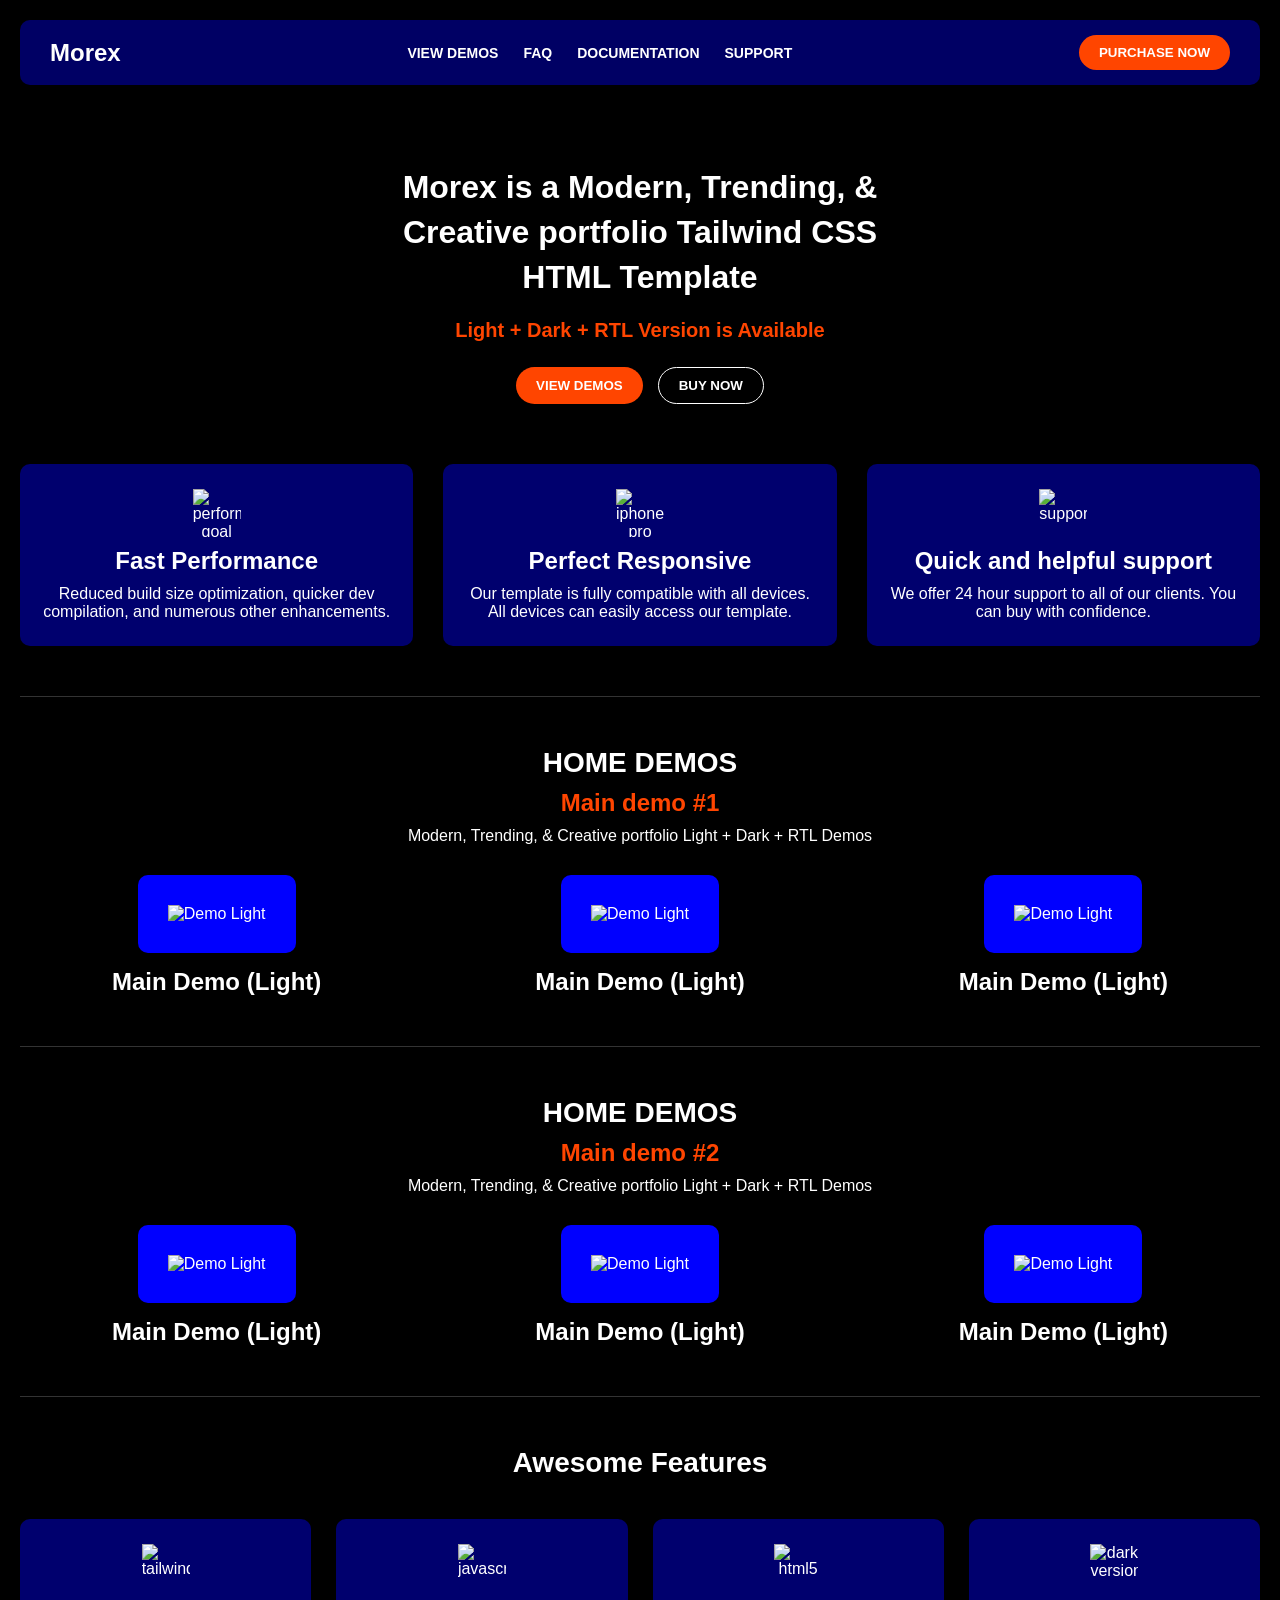
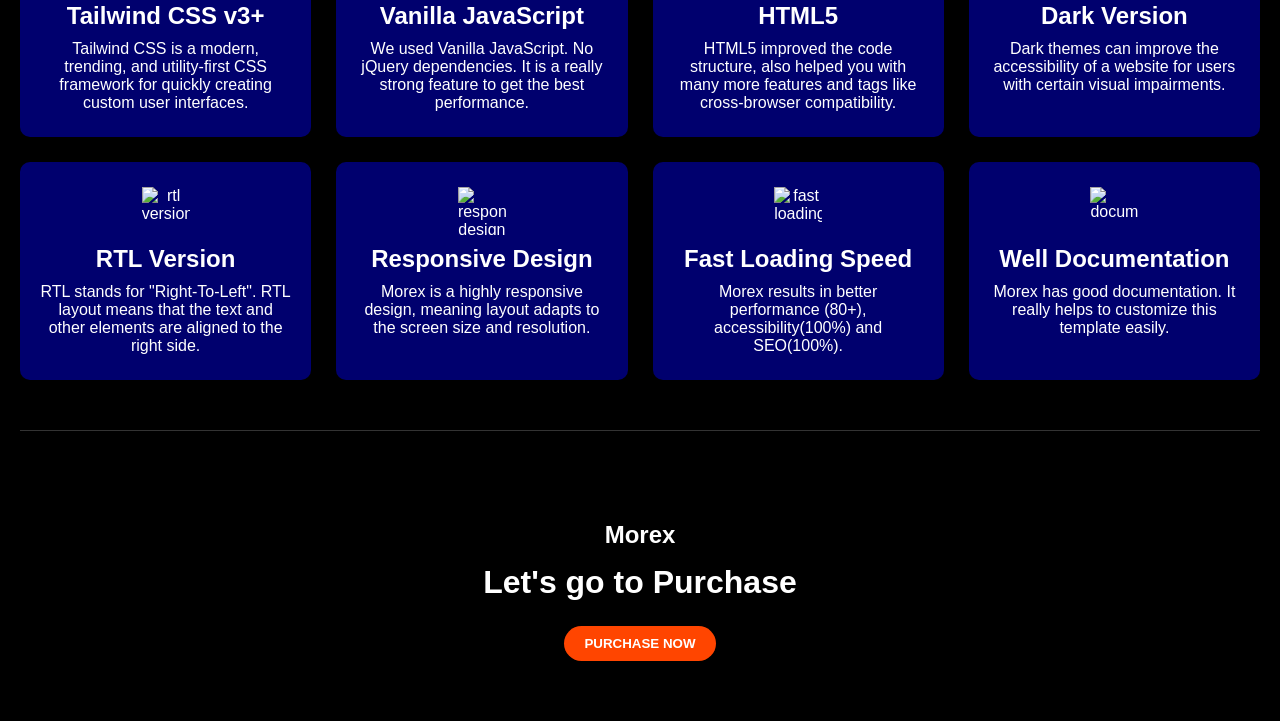
==== index.html @ 5b0fe23b "Rename index .html to index.html" ====
<!DOCTYPE html>
<html lang="en">
<head>
    <meta charset="UTF-8">
    <meta name="viewport" content="width=device-width, initial-scale=1.0">
    <title>Morex - Portfolio Template</title>
    <link rel="stylesheet" href="index2.css">
</head>
<body> 
    <header>
        <nav class="navbar">
            <h1 class="logo">Morex</h1>
            <div class="nav-links">
                <a href="#">VIEW DEMOS</a>
                <a href="#">FAQ</a>
                <a href="#">DOCUMENTATION</a>
                <a href="#">SUPPORT</a>
            </div>
            <button class="btn btn-primary nav-btn">Purchase now</button>
        </nav>
    </header>

    <section class="hero-section">
        <div class="hero-title">
            <h1>Morex is a Modern, Trending, & <br> Creative portfolio Tailwind CSS <br> HTML Template</h1>
        </div>
        <h2 class="sub-title">Light + Dark + RTL Version is Available</h2>
        <div class="hero-buttons">
            <button class="btn btn-primary">view demos</button>
            <button class="btn btn-secondary">buy now</button>
        </div>
    </section>

    <section class="features-grid-3">
        <div class="feature-card-blue">
            <img width="48" height="48" src="https://img.icons8.com/fluency/48/performance-goal.png" alt="performance-goal"/>
            <h2>Fast Performance</h2>
            <p>Reduced build size optimization, quicker dev compilation, and numerous other enhancements.</p>
        </div>
        <div class="feature-card-blue">
            <img width="48" height="48" src="https://img.icons8.com/3d-fluent/100/iphone18-pro.png" alt="iphone18-pro"/>
            <h2>Perfect Responsive</h2>
            <p>Our template is fully compatible with all devices. All devices can easily access our template.</p>
        </div>
        <div class="feature-card-blue">
            <img width="48" height="48" src="https://img.icons8.com/external-bearicons-gradient-bearicons/64/external-Headphones-audio-and-video-bearicons-gradient-bearicons-2.png" alt="support"/>
            <h2>Quick and helpful support</h2>
            <p>We offer 24 hour support to all of our clients. You can buy with confidence.</p>
        </div>
    </section>

    <hr class="divider">

    <section class="demos-section">
        <div class="section-header">
            <h1>HOME DEMOS</h1>
            <h2 class="accent-text">Main demo #1</h2>
            <p>Modern, Trending, & Creative portfolio Light + Dark + RTL Demos</p>
        </div>
        <div class="demos-grid">
            <div class="demo-card">
                <img src="https://encrypted-tbn0.gstatic.com/images?q=tbn:ANd9GcROYqlaibfWOEMpz7H7AjM5OM1V0ThS1TTriCDsZRzZWw&s=10" alt="Demo Light" class="demo-img">
                <h2>Main Demo (Light)</h2>
            </div>
            <div class="demo-card">
                <img src="https://encrypted-tbn0.gstatic.com/images?q=tbn:ANd9GcROYqlaibfWOEMpz7H7AjM5OM1V0ThS1TTriCDsZRzZWw&s=10" alt="Demo Light" class="demo-img">
                <h2>Main Demo (Light)</h2>
            </div>
            <div class="demo-card">
                <img src="https://encrypted-tbn0.gstatic.com/images?q=tbn:ANd9GcROYqlaibfWOEMpz7H7AjM5OM1V0ThS1TTriCDsZRzZWw&s=10" alt="Demo Light" class="demo-img">
                <h2>Main Demo (Light)</h2>
            </div>
        </div>
    </section>

    <hr class="divider">

    <section class="demos-section">
        <div class="section-header">
            <h1>HOME DEMOS</h1>
            <h2 class="accent-text">Main demo #2</h2>
            <p>Modern, Trending, & Creative portfolio Light + Dark + RTL Demos</p>
        </div>
        <div class="demos-grid">
            <div class="demo-card">
                <img src="https://encrypted-tbn0.gstatic.com/images?q=tbn:ANd9GcROYqlaibfWOEMpz7H7AjM5OM1V0ThS1TTriCDsZRzZWw&s=10" alt="Demo Light" class="demo-img">
                <h2>Main Demo (Light)</h2>
            </div>
            <div class="demo-card">
                <img src="https://encrypted-tbn0.gstatic.com/images?q=tbn:ANd9GcROYqlaibfWOEMpz7H7AjM5OM1V0ThS1TTriCDsZRzZWw&s=10" alt="Demo Light" class="demo-img">
                <h2>Main Demo (Light)</h2>
            </div>
            <div class="demo-card">
                <img src="https://encrypted-tbn0.gstatic.com/images?q=tbn:ANd9GcROYqlaibfWOEMpz7H7AjM5OM1V0ThS1TTriCDsZRzZWw&s=10" alt="Demo Light" class="demo-img">
                <h2>Main Demo (Light)</h2>
            </div>
        </div>
    </section>

    <hr class="divider">

    <section class="awesome-features-section">
        <div class="section-header">
            <h1>Awesome Features</h1>
        </div>
        <div class="features-grid-4">
            <div class="feature-card-blue">
                <img width="48" height="48" src="https://img.icons8.com/color/48/tailwind_css.png" alt="tailwind_css"/>
                <h2>Tailwind CSS v3+</h2>
                <p>Tailwind CSS is a modern, trending, and utility-first CSS framework for quickly creating custom user interfaces.</p>
            </div>
            <div class="feature-card-blue">
                <img width="48" height="48" src="https://img.icons8.com/fluency/48/javascript.png" alt="javascript"/>
                <h2>Vanilla JavaScript</h2>
                <p>We used Vanilla JavaScript. No jQuery dependencies. It is a really strong feature to get the best performance.</p>
            </div>
            <div class="feature-card-blue">
                <img width="48" height="48" src="https://img.icons8.com/external-tal-revivo-color-tal-revivo/24/external-html-5-is-a-software-solution-stack-that-defines-the-properties-and-behaviors-of-web-page-logo-color-tal-revivo.png" alt="html5"/>
                <h2>HTML5</h2>
                <p>HTML5 improved the code structure, also helped you with many more features and tags like cross-browser compatibility.</p>
            </div>
            <div class="feature-card-blue">
                <img width="48" height="48" src="https://img.icons8.com/ios/50/do-not-disturb-2.png" alt="dark version"/>
                <h2>Dark Version</h2>
                <p>Dark themes can improve the accessibility of a website for users with certain visual impairments.</p>
            </div>
            <div class="feature-card-blue">
                <img width="48" height="48" src="https://img.icons8.com/wired/64/upgrade.png" alt="rtl version"/>
                <h2>RTL Version</h2>
                <p>RTL stands for "Right-To-Left". RTL layout means that the text and other elements are aligned to the right side.</p>
            </div>
            <div class="feature-card-blue">
                <img width="48" height="48" src="https://img.icons8.com/ios/50/media-queries.png" alt="responsive design"/>
                <h2>Responsive Design</h2>
                <p>Morex is a highly responsive design, meaning layout adapts to the screen size and resolution.</p>
            </div>
            <div class="feature-card-blue">
                <img width="48" height="48" src="https://img.icons8.com/ios/50/lighthouse.png" alt="fast loading"/>
                <h2>Fast Loading Speed</h2>
                <p>Morex results in better performance (80+), accessibility(100%) and SEO(100%).</p>
            </div>
            <div class="feature-card-blue">
                <img width="48" height="48" src="https://img.icons8.com/ios/50/book--v1.png" alt="documentation"/>
                <h2>Well Documentation</h2>
                <p>Morex has good documentation. It really helps to customize this template easily.</p>
            </div>
        </div>
    </section>

    <hr class="divider">

    <footer class="footer-cta">
        <h2>Morex</h2>
        <h1>Let's go to Purchase</h1>
        <button class="btn btn-primary">PURCHASE NOW</button>
    </footer>
</body>
</html>
---- index2.css ----
* {
    box-sizing: border-box;
    margin: 0;
    padding: 0;
}

body {
    background-color: #000;
    color: #fff;
    font-family: Arial, sans-serif;
    padding: 0 20px;
}

/* Navigatsiya */
header {
    width: 100%;
}

.navbar {
    margin-top: 20px;
    background-color: rgba(0, 0, 255, 0.391);
    display: flex;
    align-items: center;
    justify-content: space-between;
    padding: 15px 30px;
    border-radius: 10px;
    flex-wrap: wrap;
    gap: 15px;
}

.logo {
    font-size: 24px;
}

.nav-links {
    display: flex;
    gap: 25px;
    flex-wrap: wrap;
}

.nav-links a {
    text-decoration: none;
    color: white;
    font-size: 14px;
    font-weight: bold;
    transition: color 0.3s;
}

.nav-links a:hover {
    color: orangered;
}

/* Tugmalar */
.btn {
    border: none;
    border-radius: 20px;
    padding: 10px 20px;
    cursor: pointer;
    font-weight: bold;
    text-transform: uppercase;
    transition: transform 0.2s, opacity 0.2s;
}

.btn:hover {
    opacity: 0.9;
    transform: scale(1.03);
}

.btn-primary {
    background-color: orangered;
    color: white;
}

.btn-secondary {
    background-color: transparent;
    color: white;
    border: 1px solid white;
}

/* Hero bo'limi */
.hero-section {
    text-align: center;
    margin-top: 80px;
    margin-bottom: 60px;
}

.hero-title h1 {
    font-size: 32px;
    line-height: 1.4;
}

.sub-title {
    color: orangered;
    margin-top: 20px;
    font-size: 20px;
}

.hero-buttons {
    margin-top: 25px;
    display: flex;
    justify-content: center;
    gap: 15px;
}

/* Ajratuvchi chiziq */
.divider {
    border: 0;
    height: 1px;
    background: #333;
    margin: 50px 0;
}

/* Kartalar va Gridlar */
.features-grid-3 {
    display: grid;
    grid-template-columns: repeat(auto-fit, minmax(280px, 1fr));
    gap: 30px;
    margin-top: 40px;
}

.features-grid-4 {
    display: grid;
    grid-template-columns: repeat(auto-fit, minmax(250px, 1fr));
    gap: 25px;
    margin-top: 40px;
}

.feature-card-blue {
    text-align: center;
    background-color: rgba(0, 0, 255, 0.432);
    border-radius: 10px;
    padding: 25px 20px;
    display: flex;
    flex-direction: column;
    align-items: center;
    gap: 10px;
}

/* Demos bo'limi */
.section-header {
    text-align: center;
    margin-bottom: 30px;
}

.section-header h1 {
    font-size: 28px;
}

.accent-text {
    color: orangered;
    margin: 10px 0;
}

.demos-grid {
    display: grid;
    grid-template-columns: repeat(auto-fit, minmax(240px, 1fr));
    gap: 30px;
    justify-items: center;
}

.demo-card {
    text-align: center;
}

.demo-img {
    width: 240px;
    height: 240px;
    border-radius: 10px;
    background-color: blue;
    padding: 30px;
    object-fit: cover;
    margin-bottom: 15px;
}

/* Footer CTA */
.footer-cta {
    text-align: center;
    padding: 40px 0 60px 0;
}

.footer-cta h1 {
    margin: 15px 0 25px 0;
}

/* Adaptive / Responsive Media Queries */
@media (max-width: 768px) {
    .navbar {
        flex-direction: column;
        text-align: center;
    }

    .nav-links {
        justify-content: center;
    }

    .hero-title h1 {
        font-size: 22px;
    }

    .hero-title br {
        display: none; /* Kichik ekranda br larni bekor qiladi */
    }

    .sub-title {
        font-size: 16px;
    }
}
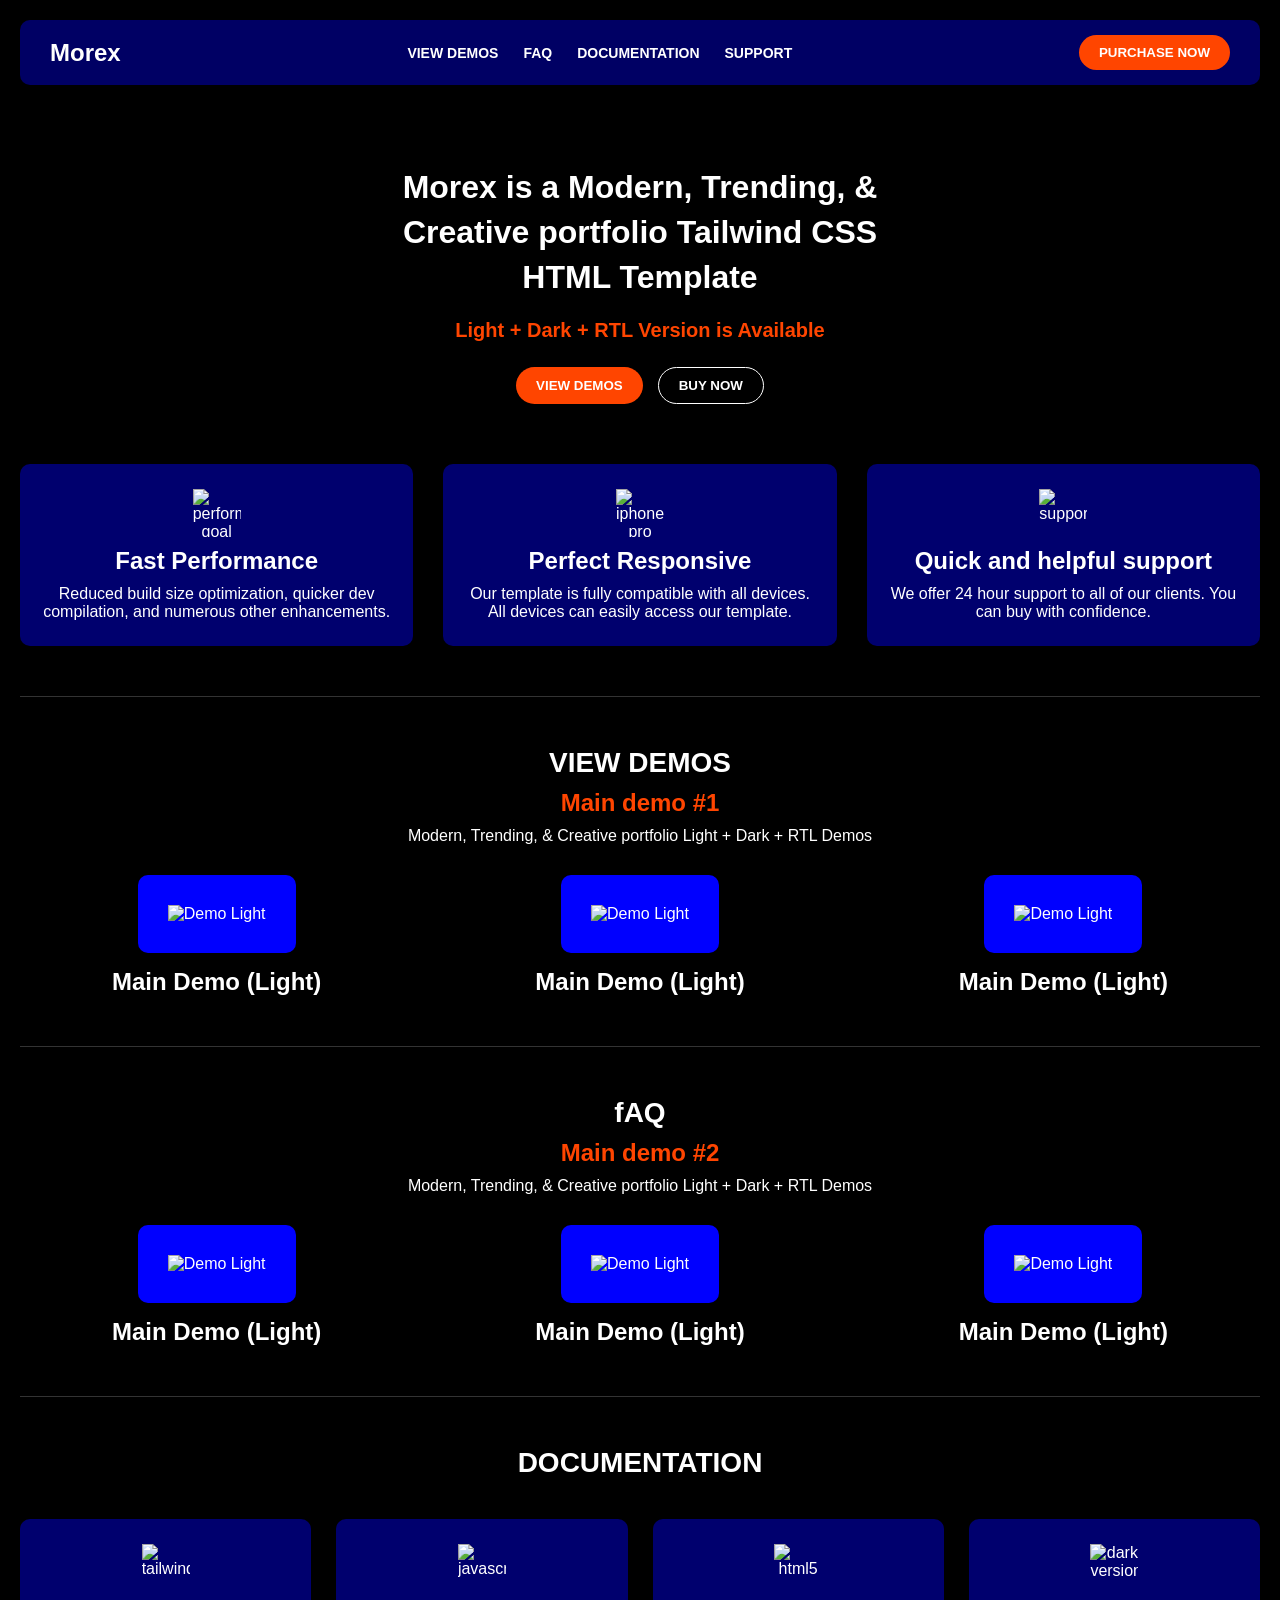
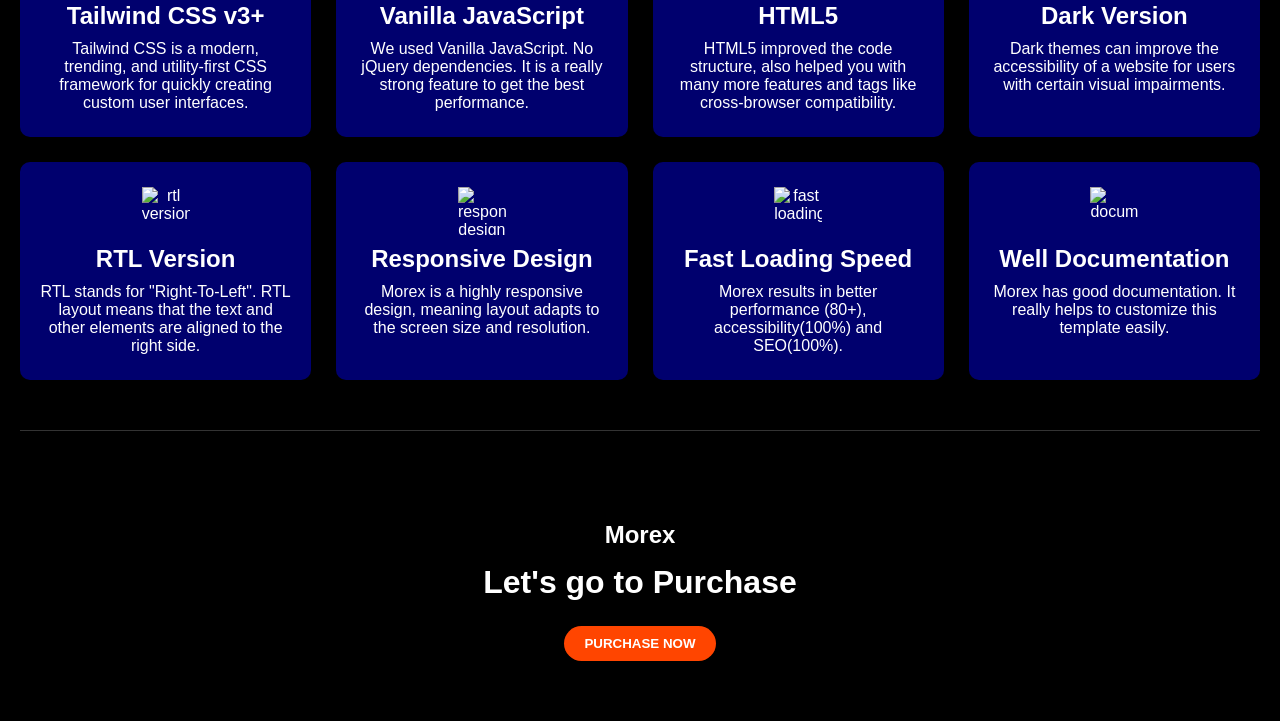
==== commit fecb56c7: "Fix HTML encoding issues in index.html" ====
--- a/index.html
+++ b/index.html
@@ -11,9 +11,9 @@
         <nav class="navbar">
             <h1 class="logo">Morex</h1>
             <div class="nav-links">
-                <a href="#">VIEW DEMOS</a>
-                <a href="#">FAQ</a>
-                <a href="#">DOCUMENTATION</a>
+                <a href="VIEW DEMOS">VIEW DEMOS</a>
+                <a href="FAQ">FAQ</a>
+                <a href="DOCUMENTATION">DOCUMENTATION</a>
                 <a href="#">SUPPORT</a>
             </div>
             <button class="btn btn-primary nav-btn">Purchase now</button>
@@ -53,7 +53,7 @@
 
     <section class="demos-section">
         <div class="section-header">
-            <h1>HOME DEMOS</h1>
+            <h1>VIEW DEMOS</h1>
             <h2 class="accent-text">Main demo #1</h2>
             <p>Modern, Trending, & Creative portfolio Light + Dark + RTL Demos</p>
         </div>
@@ -77,7 +77,7 @@
 
     <section class="demos-section">
         <div class="section-header">
-            <h1>HOME DEMOS</h1>
+            <h1>fAQ</h1>
             <h2 class="accent-text">Main demo #2</h2>
             <p>Modern, Trending, & Creative portfolio Light + Dark + RTL Demos</p>
         </div>
@@ -101,7 +101,7 @@
 
     <section class="awesome-features-section">
         <div class="section-header">
-            <h1>Awesome Features</h1>
+            <h1>DOCUMENTATION</h1>
         </div>
         <div class="features-grid-4">
             <div class="feature-card-blue">
